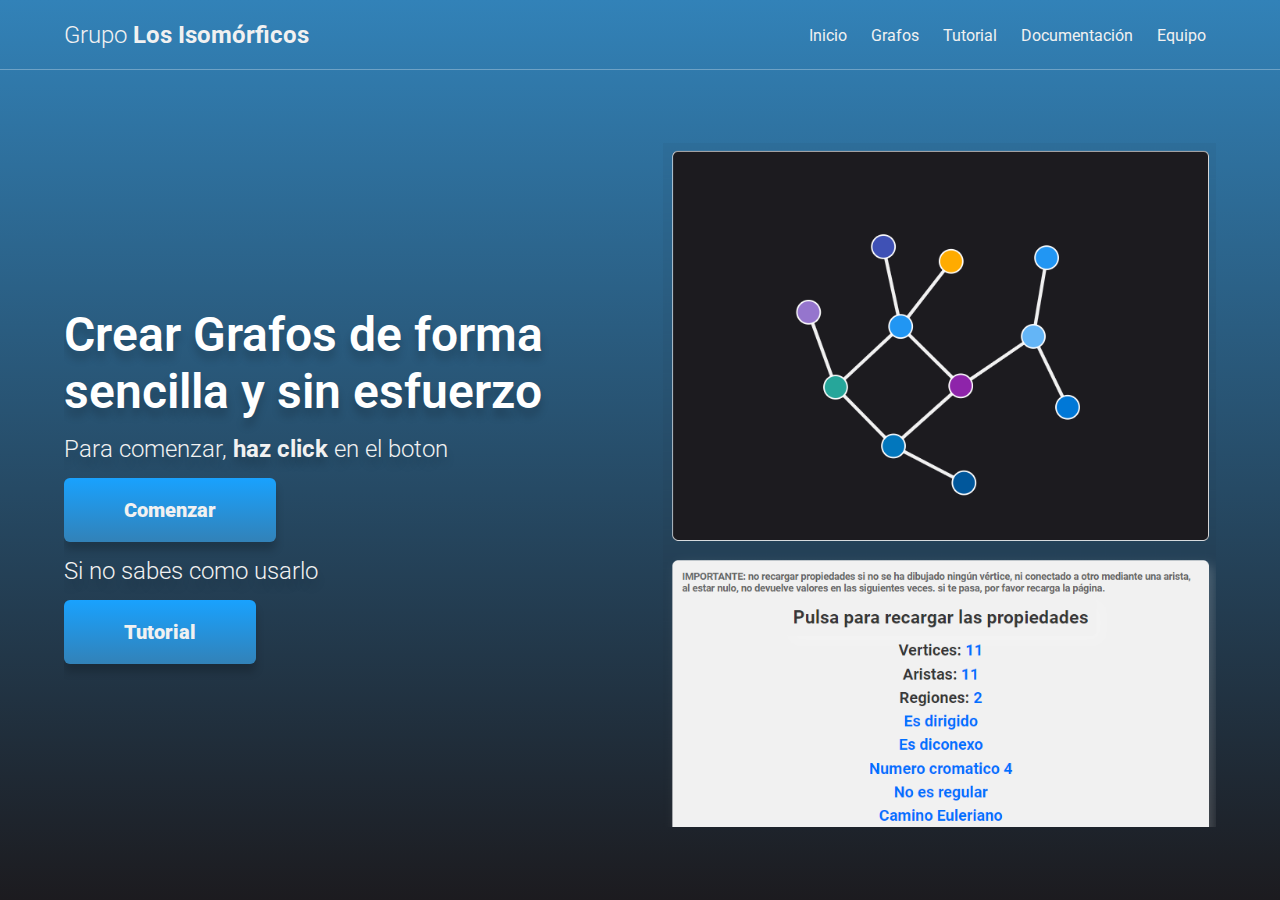
==== index.html @ 9bc38b08 "0.1.2" ====
<!DOCTYPE html>
<html lang="es">
<head>
    <meta charset="UTF-8">
    <meta name="viewport" content="width=device-width, initial-scale=1.0">
    <title>Inicio Grafos</title>
    <link rel="stylesheet" href="css/estilos_main.css"/>
</head>
<body>
    <div class="inicio">
        <nav class="nav__inicio">
            <div class="container nav__container">
                <div class="nombre">
                    <h2 class="nombre__grupo">Grupo <span class="grupo_negrita">Los Isomórficos</span></h2>
                </div>
                <div class="links">
                    <a class="link">Inicio</a>
                    <a href="grafos.html" class="link">Grafos</a>
                    <a href="https://youtu.be/4gMKj83lTCY" class="link">Tutorial</a>
                    <a href="https://docs.google.com/document/d/1p1cPrLK0Ua-Ob9F9RxJX6WpUO6AuyRL_/edit?usp=sharing&ouid=102609145598646910221&rtpof=true&sd=true" class="link">Documentación</a>
                    <a href="equipo.html" class="link">Equipo</a>
                </div>
            </div>
        </nav>
        <section class="container inicio__principal">
            <div class="inicio__textos">
                <h1 class="titulo">Crear Grafos de forma sencilla y sin esfuerzo</h1>
                <p class="copia"> Para comenzar, <span class="copia__negrita">haz click</span> en el boton</p>
                <a href="grafos.html" class="comenzar"> Comenzar </a>
                <p class="copia">Si no sabes como usarlo</p>
                <a href="" class="comenzar">Tutorial</a>
            </div>
            <img src="img/imagenGrafo-actualizada.png" class="imagen" alt="imagengrafo">
        </section>
    </div>
    <script src="https://d3js.org/d3.v5.min.js"></script>
</body>
</html>
---- css/estilos_main.css ----
@import url('https://fonts.googleapis.com/css2?family=Roboto:wght@300;400;500;700;900&display=swap');

:root{
    --fondo:#1C1B1F;
    --azulprim:#3282B8;
    --azulosc:#1E252E;
    --dorado:#F4BD76;
    --blanco1:#FFFFFF;
    --blanco2:#F1F1F1;
    --sombra: 0 8px 8px;
    --color_sombra: #00000033;

}

*{
    margin: 0;
    padding: 0;
    box-sizing: border-box;
}
/*Aplica a todo el documento*/
body {
    background-color: var(--fondo);
    font-family: 'Roboto', serif;
    
}
/*Portada de pagina*/
.container{
    width: 90%;
    max-width: 1200px;
    margin: 0 auto;
    overflow: hidden;
    padding: 100px 0;
    height: auto;
}

.inicio {
    color: var(--blanco2);
    width: 100%;
    min-height: 100vh;
    background: linear-gradient(0deg, #1C1B1F 0%, #3282B8 100%);
}

.nav__inicio {
    height: 70px;
    border-bottom: 1px solid rgba(255, 255, 255, 0.3);
}

.nav__container {
    display: flex;
    align-items: center;
    justify-content: space-between;
    height: inherit;
    padding: 0;
}

.nombre__grupo {
    font-size: 24px;
    font-weight: 300;
}
.grupo_negrita {
    font-weight: 700;
}

.link {
    display: inline-block;
    flex: auto;
    color: var(--blanco2);
    text-decoration: none;
    font-weight: 400;
    padding: 10px;
}

.link:hover {
    display: inline-block;
    background: var(--blanco2);
    text-decoration: none;
    color: var(--azulprim);
    font-weight: 900;
    border-radius: 6px;
    box-shadow: var(--sombra) var(--color_sombra);
}

.link:active {
    display: inline-block;
    background: var(--fondo);
    text-decoration: none;
    color: var(--azulprim);
    font-weight: 900;
    border-radius: 6px;
    box-shadow: var(--sombra) var(--color_sombra);
}

.inicio__principal {
    height: calc(100vh - 70px);
    display: flex;
    align-items: center;
    padding: 0;
}

.imagen {
    object-fit: cover;
    width: 48%;
    max-height: 90vh;

}

.titulo {
    font-size: 48px;
    font-weight: 600;
    color: var(--blanco1);
    text-shadow: var(--sombra) var(--color_sombra);
}

.copia {
    font-size: 24px;
    font-weight: 300;
    color: var(--blanco2);
    text-shadow: var(--sombra) var(--color_sombra);
    margin: 15px 0;
}

.copia__negrita {
    font-weight: 700;
}

.comenzar {
    padding: 20px 60px;
    display: inline-block;
    background: linear-gradient(180deg, #19A2FE 0%, #3282B8 100%);
    text-decoration: none;
    color: var(--black2);
    font-weight: 900;
    font-size: 20px;
    box-shadow: var(--sombra) var(--color_sombra);
    border-radius: 6px;
}

.comenzar:hover {
    background: var(--blanco2);
    color: var(--azulprim);
}
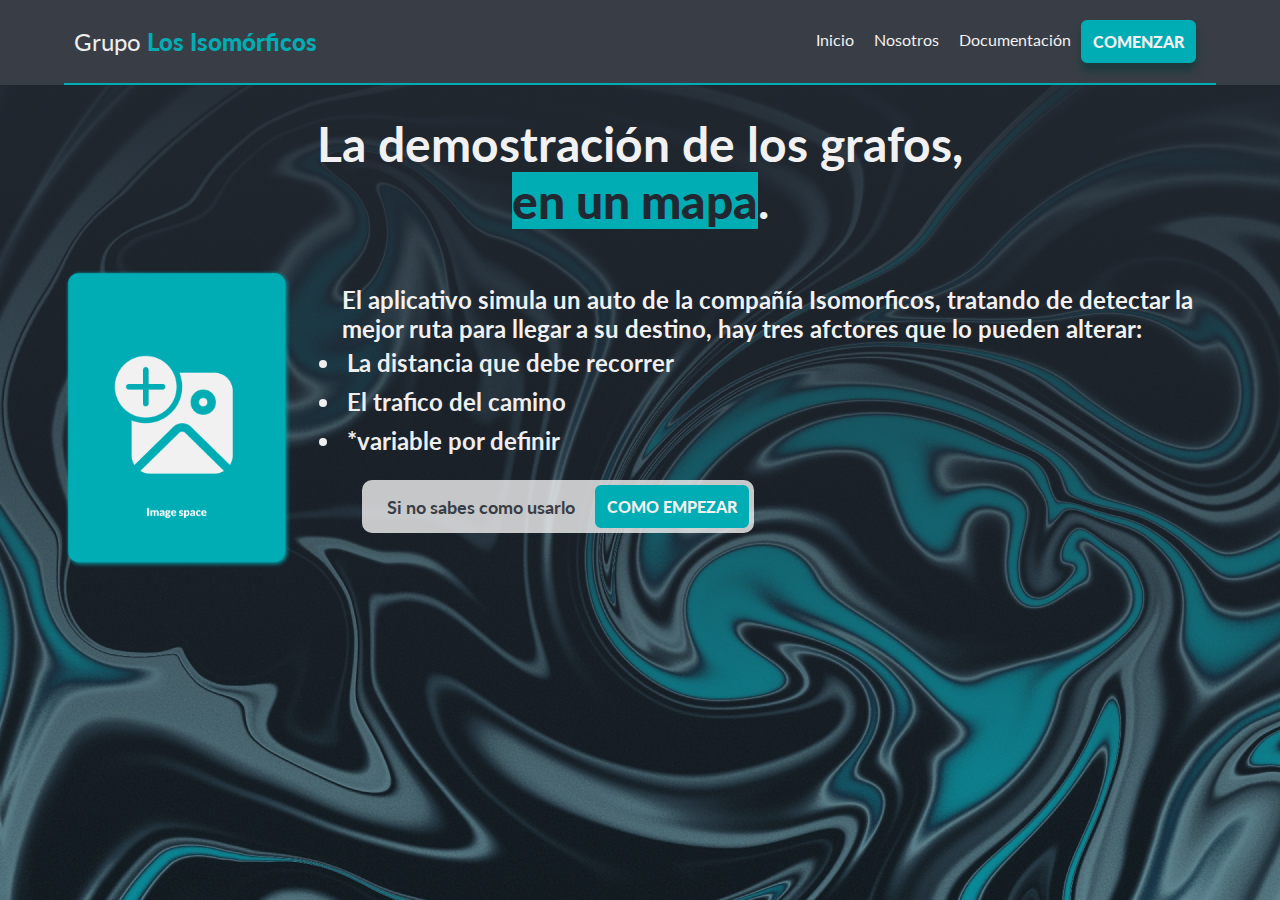
==== commit a6cd9d34: "22-242002" ====
--- a/index.html
+++ b/index.html
@@ -1,38 +1,50 @@
 <!DOCTYPE html>
 <html lang="es">
+
 <head>
     <meta charset="UTF-8">
     <meta name="viewport" content="width=device-width, initial-scale=1.0">
-    <title>Inicio Grafos</title>
-    <link rel="stylesheet" href="css/estilos_main.css"/>
+    <title>Los Isomórficos</title>
+    <link rel="stylesheet" href="css/estilos_main.css" />
 </head>
+
 <body>
     <div class="inicio">
-        <nav class="nav__inicio">
+        <div class="nav__inicio">
             <div class="container nav__container">
                 <div class="nombre">
-                    <h2 class="nombre__grupo">Grupo <span class="grupo_negrita">Los Isomórficos</span></h2>
+                    <h2>Grupo <span class="nombre-color">Los Isomórficos</span></h2>
                 </div>
                 <div class="links">
-                    <a class="link">Inicio</a>
-                    <a href="grafos.html" class="link">Grafos</a>
-                    <a href="https://youtu.be/4gMKj83lTCY" class="link">Tutorial</a>
-                    <a href="https://docs.google.com/document/d/1p1cPrLK0Ua-Ob9F9RxJX6WpUO6AuyRL_/edit?usp=sharing&ouid=102609145598646910221&rtpof=true&sd=true" class="link">Documentación</a>
-                    <a href="equipo.html" class="link">Equipo</a>
+                    <a href="index.html" class="link">Inicio</a>
+                    <a href="equipo.html" class="link">Nosotros</a>
+                    <a href="documentacion.html" class="link">Documentación</a>
+                    <a href="aplicativo.html" class="boton-comenzar">COMENZAR</a>
                 </div>
             </div>
-        </nav>
-        <section class="container inicio__principal">
+        </div>
+    </div>
+    <section class="container inicio__principal">
+        <h1 class="titulo">La demostración de los grafos, </h1>
+        <h1 class="titulo"><span class="resaltar">en un mapa</span>.</h1>
+        <div class="row__hero">
+            <img src="css/img/image-space.jpg" alt="por cambiar" height=300px>
             <div class="inicio__textos">
-                <h1 class="titulo">Crear Grafos de forma sencilla y sin esfuerzo</h1>
-                <p class="copia"> Para comenzar, <span class="copia__negrita">haz click</span> en el boton</p>
-                <a href="grafos.html" class="comenzar"> Comenzar </a>
-                <p class="copia">Si no sabes como usarlo</p>
-                <a href="" class="comenzar">Tutorial</a>
+                <p>El aplicativo simula un auto de la compañía Isomorficos, tratando de detectar la mejor ruta para
+                    llegar a su destino, hay tres afctores que lo pueden alterar:</p>
+                <li>La distancia que debe recorrer</ul>
+                <li>El trafico del camino</li>
+                <li>*variable por definir</li>
+                </li>
+                <section class="documentacion">
+                    <div class="docs">
+                        <p class="texto-oscuro">Si no sabes como usarlo</p>
+                        <a href="documentacion.html" class="boton-comenzar como">COMO EMPEZAR</a>
+                    </div>
+                </section>
             </div>
-            <img src="img/imagenGrafo-actualizada.png" class="imagen" alt="imagengrafo">
-        </section>
+        </div>
+    </section>
     </div>
     <script src="https://d3js.org/d3.v5.min.js"></script>
-</body>
-</html>+</body>--- a/css/estilos_main.css
+++ b/css/estilos_main.css
@@ -1,48 +1,70 @@
-@import url('https://fonts.googleapis.com/css2?family=Roboto:wght@300;400;500;700;900&display=swap');
+@import url('https://fonts.googleapis.com/css2?family=Lato:wght@300;400;700;900&display=swap');
 
-:root{
-    --fondo:#1C1B1F;
-    --azulprim:#3282B8;
-    --azulosc:#1E252E;
-    --dorado:#F4BD76;
-    --blanco1:#FFFFFF;
-    --blanco2:#F1F1F1;
+:root {
+    --primario: #222831;
+    --secundario: #393E46;
+    --verde-agua: #00adb5;
+    --verde-agua-osc: #023638;
+    --blanco1: #FFFFFF;
+    --blanco2: #F1F1F1;
+    --blanco3: #EEEEEE;
     --sombra: 0 8px 8px;
     --color_sombra: #00000033;
-
+    --color_sombra-2: #02363888;
 }
-
 *{
     margin: 0;
     padding: 0;
     box-sizing: border-box;
 }
-/*Aplica a todo el documento*/
+/* GENERAL */
 body {
-    background-color: var(--fondo);
-    font-family: 'Roboto', serif;
-    
+    background: url("img/fondo-colores.jpg");
+    font-family: 'Lato', sans-serif;
 }
-/*Portada de pagina*/
+
+h2 {
+    color: var(--blanco3);
+    font-size: 24px;
+    font-weight: 400;
+}
+p {
+    color: var(--blanco2);
+    font-size: 24px;
+    font-weight: 700;
+}
+
+li {
+    color: var(--blanco3);
+    font-size: 24px;
+    font-weight: 700;
+    padding: 5px;
+}
+img {
+    margin-right: 50px;
+}
+
+/* SECCIONES*/
 .container{
     width: 90%;
     max-width: 1200px;
     margin: 0 auto;
-    overflow: hidden;
-    padding: 100px 0;
+    overflow: auto;
+    padding-top: 30px;
     height: auto;
 }
+/* NAVBAR */
+.inicio {
+    width: 100%;
+}
 
-.inicio {
-    color: var(--blanco2);
-    width: 100%;
-    min-height: 100vh;
-    background: linear-gradient(0deg, #1C1B1F 0%, #3282B8 100%);
+.nombre-color {
+    color: var(--verde-agua);
+    font-weight: 900;
 }
 
 .nav__inicio {
-    height: 70px;
-    border-bottom: 1px solid rgba(255, 255, 255, 0.3);
+    background-color: var(--secundario);
 }
 
 .nav__container {
@@ -50,92 +72,91 @@
     align-items: center;
     justify-content: space-between;
     height: inherit;
-    padding: 0;
+    padding: 10px;
+    border-bottom: 2px solid var(--verde-agua);
+}
+.links {
+    display: flex;
+    padding: 10px;
 }
 
-.nombre__grupo {
-    font-size: 24px;
-    font-weight: 300;
-}
-.grupo_negrita {
-    font-weight: 700;
-}
-
-.link {
+.link,
+.boton-comenzar{
     display: inline-block;
-    flex: auto;
     color: var(--blanco2);
     text-decoration: none;
     font-weight: 400;
     padding: 10px;
 }
 
-.link:hover {
-    display: inline-block;
-    background: var(--blanco2);
-    text-decoration: none;
-    color: var(--azulprim);
-    font-weight: 900;
-    border-radius: 6px;
-    box-shadow: var(--sombra) var(--color_sombra);
+.link:hover{
+    color: var(--verde-agua);
 }
 
-.link:active {
-    display: inline-block;
-    background: var(--fondo);
-    text-decoration: none;
-    color: var(--azulprim);
+.boton-comenzar{
+    background-color: var(--verde-agua);
+    border-radius: 6px;
+    border: 2px solid var(--verde-agua);
+    box-shadow: var(--sombra) var(--color_sombra-2);
     font-weight: 900;
-    border-radius: 6px;
-    box-shadow: var(--sombra) var(--color_sombra);
 }
 
-.inicio__principal {
-    height: calc(100vh - 70px);
-    display: flex;
-    align-items: center;
-    padding: 0;
+.boton-comenzar:hover {
+    background-color: var(--secundario);
+    border: 2px solid var(--verde-agua);
+}
+/* HERO */
+.inicio__principal{
+    display: grid;
+    text-align: center;
 }
 
-.imagen {
-    object-fit: cover;
-    width: 48%;
-    max-height: 90vh;
-
-}
-
-.titulo {
+.titulo{
+    color: var(--blanco2);
     font-size: 48px;
-    font-weight: 600;
-    color: var(--blanco1);
-    text-shadow: var(--sombra) var(--color_sombra);
-}
-
-.copia {
-    font-size: 24px;
-    font-weight: 300;
-    color: var(--blanco2);
-    text-shadow: var(--sombra) var(--color_sombra);
-    margin: 15px 0;
-}
-
-.copia__negrita {
     font-weight: 700;
 }
 
-.comenzar {
-    padding: 20px 60px;
-    display: inline-block;
-    background: linear-gradient(180deg, #19A2FE 0%, #3282B8 100%);
-    text-decoration: none;
-    color: var(--black2);
+.resaltar {
     font-weight: 900;
-    font-size: 20px;
-    box-shadow: var(--sombra) var(--color_sombra);
-    border-radius: 6px;
+    color: var(--primario);
+    background-color: var(--verde-agua);
 }
 
-.comenzar:hover {
-    background: var(--blanco2);
-    color: var(--azulprim);
+.row__hero{
+    padding-top: 40px;
+    display: flex;
+    flex-flow: row nowrap;
+    text-align: start;
+    align-items: center;
+}
+
+.documentacion{
+    display: flex;
+    padding: 20px;
+}
+
+.docs{
+    display: inherit;
+    justify-content: space-evenly;
+    align-items: center;
+    background-color: #f1f1f1cc;
+    border-radius: 10px;
+    padding: 5px;
+}
+
+.texto-oscuro{
+    color: var(--secundario);
+    font-size: 18px;
+    padding: 0 20px;
+}
+.boton-comenzar.como{
+    box-shadow: none;
+    padding: 10px;
+}
+.boton-comenzar.como:hover{
+    background-color: transparent;
+    border: 2px solid var(--verde-agua);
+    color: var(--primario);
+    box-shadow: none;
 }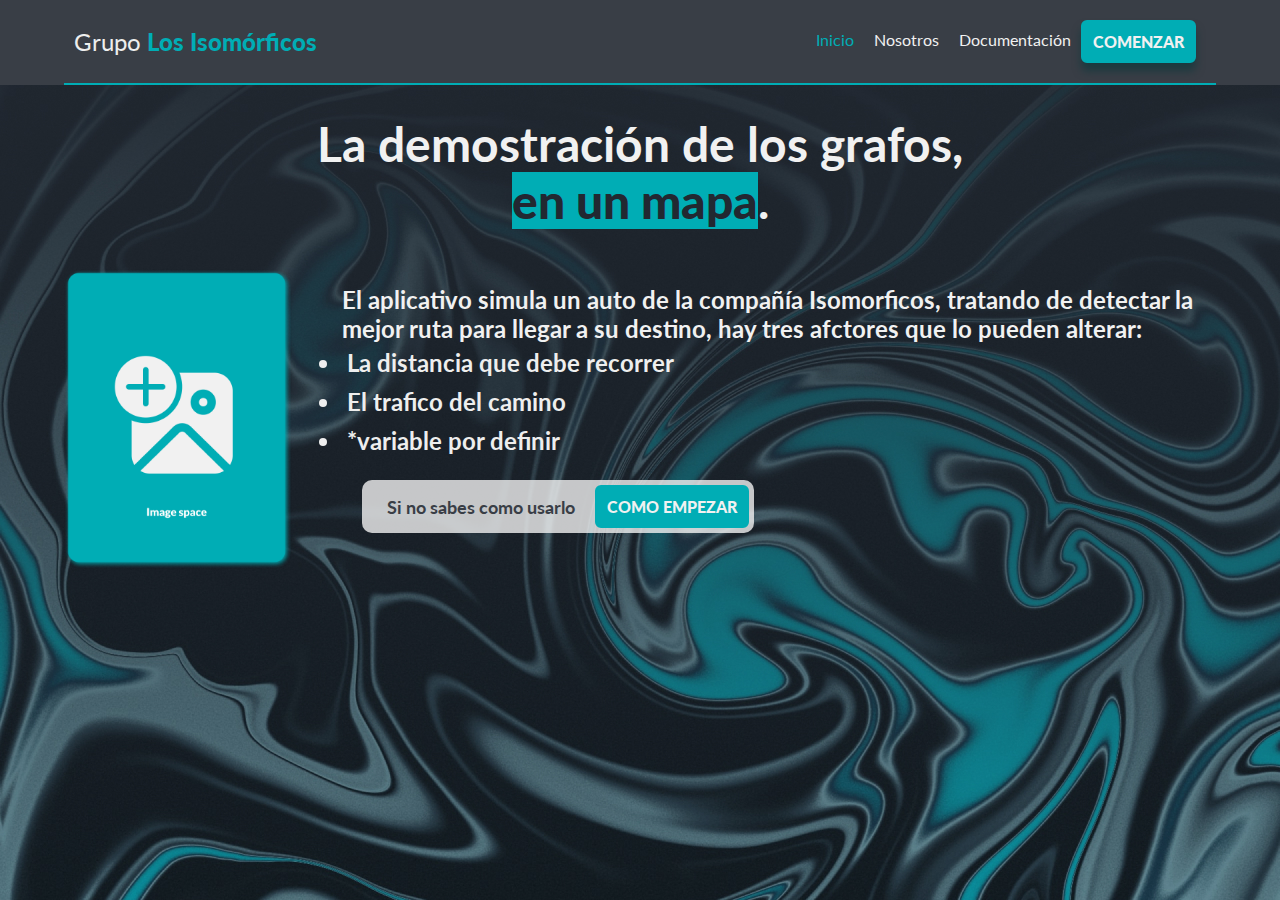
==== commit 281d89f6: "2206-272048" ====
--- a/index.html
+++ b/index.html
@@ -13,10 +13,10 @@
         <div class="nav__inicio">
             <div class="container nav__container">
                 <div class="nombre">
-                    <h2>Grupo <span class="nombre-color">Los Isomórficos</span></h2>
+                    <h2>Grupo <span class="nombre-color verde-agua">Los Isomórficos</span></h2>
                 </div>
                 <div class="links">
-                    <a href="index.html" class="link">Inicio</a>
+                    <a href="index.html" class="link veag">Inicio</a>
                     <a href="equipo.html" class="link">Nosotros</a>
                     <a href="documentacion.html" class="link">Documentación</a>
                     <a href="aplicativo.html" class="boton-comenzar">COMENZAR</a>
--- a/css/estilos_main.css
+++ b/css/estilos_main.css
@@ -2,7 +2,7 @@
 
 :root {
     --primario: #222831;
-    --secundario: #393E46;
+    --secundario: #393e46;
     --verde-agua: #00adb5;
     --verde-agua-osc: #023638;
     --blanco1: #FFFFFF;
@@ -59,8 +59,9 @@
 }
 
 .nombre-color {
+    font-weight: 900;
     color: var(--verde-agua);
-    font-weight: 900;
+
 }
 
 .nav__inicio {
@@ -99,6 +100,15 @@
     border: 2px solid var(--verde-agua);
     box-shadow: var(--sombra) var(--color_sombra-2);
     font-weight: 900;
+}
+
+.boton-comenzar-sel{
+    background-color: var(--secundario);
+    border-radius: 6px;
+    border: 2px solid var(--verde-agua);
+    box-shadow: var(--sombra) var(--color_sombra-2);
+    font-weight: 900;
+    color: var(--blanco2);
 }
 
 .boton-comenzar:hover {
@@ -159,4 +169,8 @@
     border: 2px solid var(--verde-agua);
     color: var(--primario);
     box-shadow: none;
+}
+
+.veag {
+    color: var(--verde-agua);
 }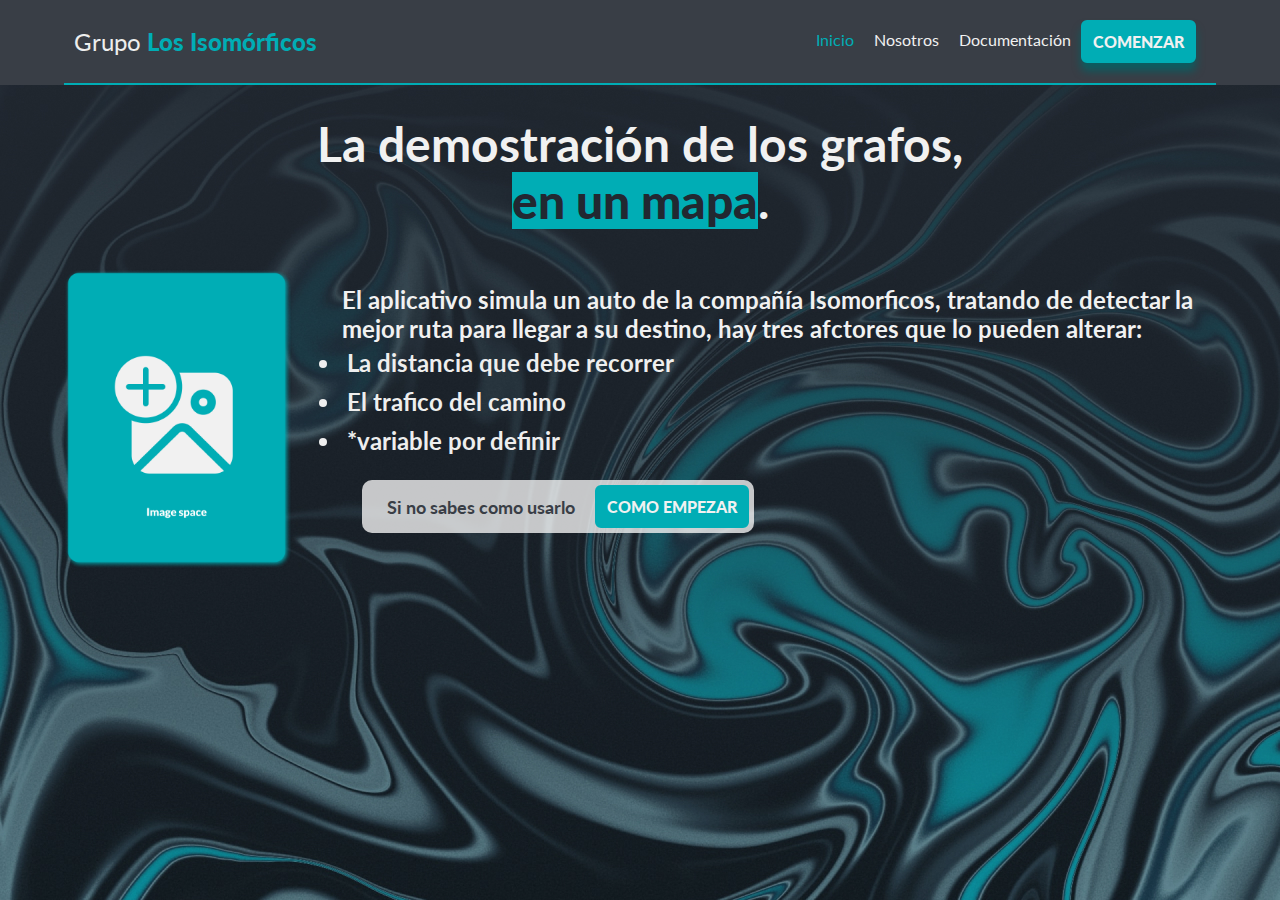
==== commit c87bf59f: "2207-022150" ====
--- a/index.html
+++ b/index.html
@@ -28,7 +28,7 @@
         <h1 class="titulo">La demostración de los grafos, </h1>
         <h1 class="titulo"><span class="resaltar">en un mapa</span>.</h1>
         <div class="row__hero">
-            <img src="css/img/image-space.jpg" alt="por cambiar" height=300px>
+            <img class="hero" src="css/img/image-space.jpg" alt="por cambiar" height=300px>
             <div class="inicio__textos">
                 <p>El aplicativo simula un auto de la compañía Isomorficos, tratando de detectar la mejor ruta para
                     llegar a su destino, hay tres afctores que lo pueden alterar:</p>
--- a/css/estilos_main.css
+++ b/css/estilos_main.css
@@ -10,7 +10,7 @@
     --blanco3: #EEEEEE;
     --sombra: 0 8px 8px;
     --color_sombra: #00000033;
-    --color_sombra-2: #02363888;
+    --color_sombra-2: #026366d5;
 }
 *{
     margin: 0;
@@ -40,7 +40,7 @@
     font-weight: 700;
     padding: 5px;
 }
-img {
+img.hero {
     margin-right: 50px;
 }
 
